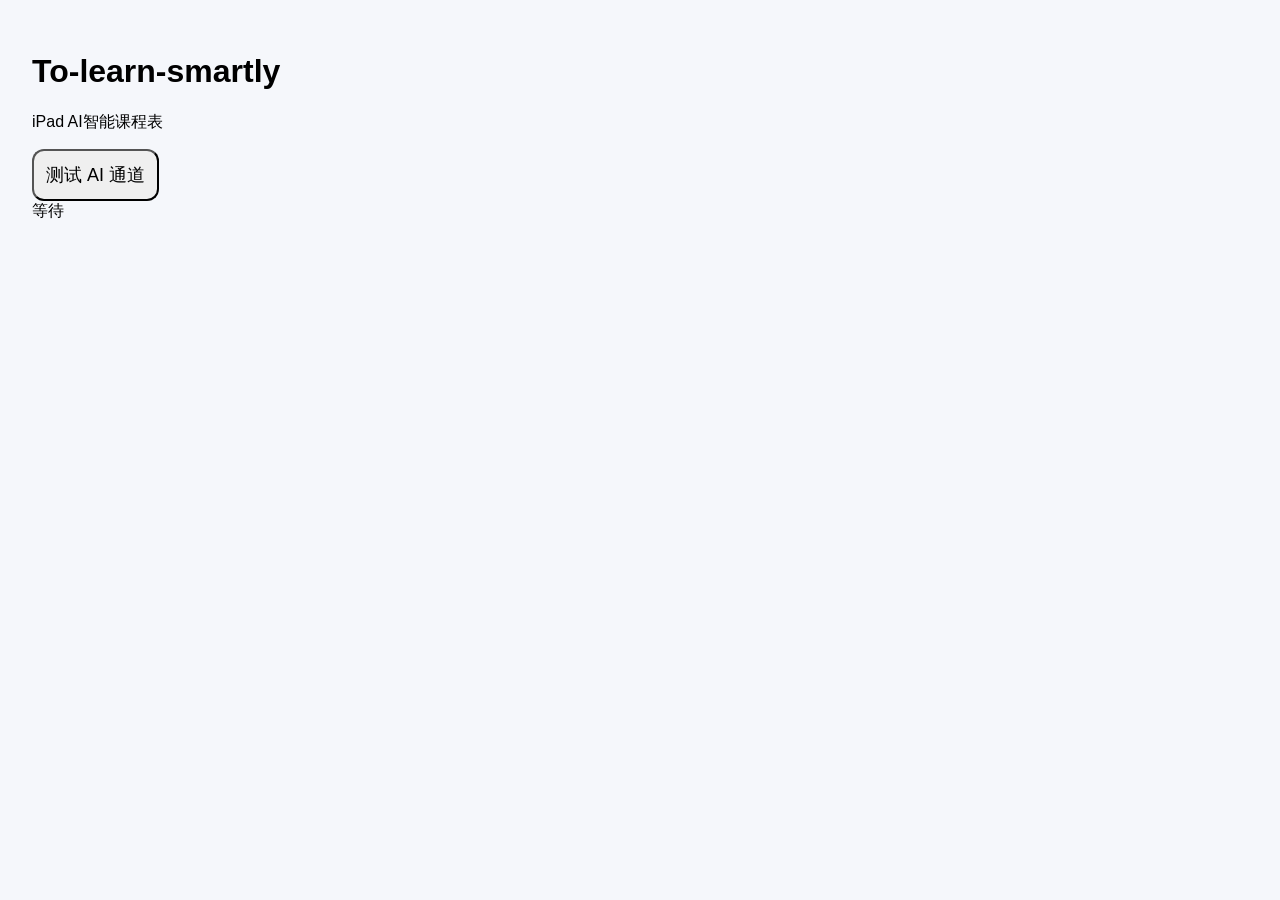
==== index.html @ 6a970fac "Add files via upload" ====
<!doctype html>
<html lang="zh-CN">
<head>
<meta charset="utf-8">
<meta name="viewport" content="width=device-width,initial-scale=1,viewport-fit=cover">
<title>To-learn-smartly</title>
<link rel="manifest" href="manifest.webmanifest">
<link rel="stylesheet" href="style.css">
</head>
<body>
<h1>To-learn-smartly</h1>
<p>iPad AI智能课程表</p>
<button id="aiBtn">测试 AI 通道</button>
<div id="status">等待</div>
<script src="config.js"></script>
<script src="ai.js"></script>
<script src="app.js"></script>
</body>
</html>
---- style.css ----
body{font-family:-apple-system,BlinkMacSystemFont,sans-serif;padding:24px;background:#f5f7fb}button{font-size:18px;padding:12px;border-radius:12px}
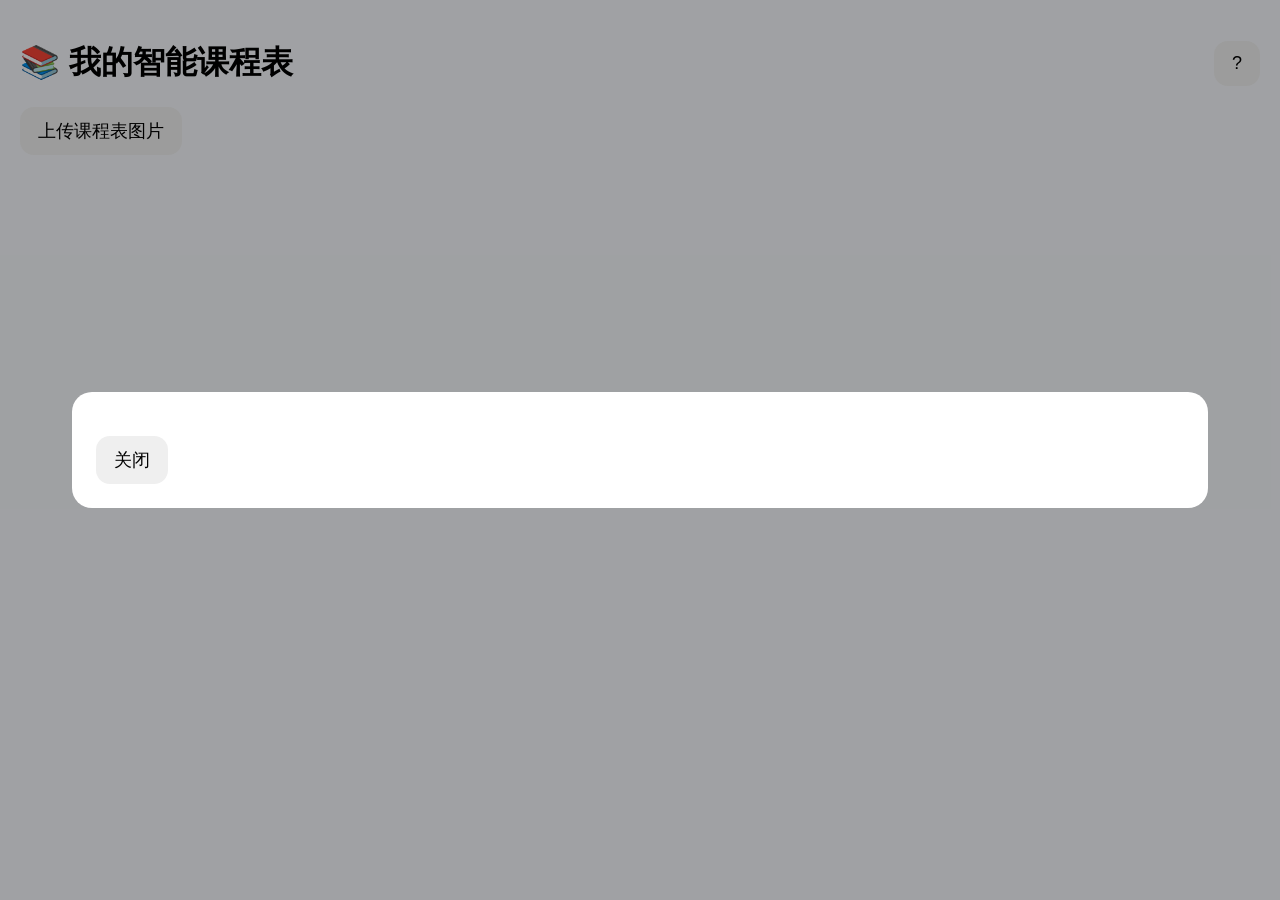
==== commit d6319b9a: "Add files via upload" ====
--- a/index.html
+++ b/index.html
@@ -1,19 +1,37 @@
-<!doctype html>
+<!DOCTYPE html>
 <html lang="zh-CN">
 <head>
-<meta charset="utf-8">
+<meta charset="UTF-8">
 <meta name="viewport" content="width=device-width,initial-scale=1,viewport-fit=cover">
 <title>To-learn-smartly</title>
+<link rel="stylesheet" href="style.css">
 <link rel="manifest" href="manifest.webmanifest">
-<link rel="stylesheet" href="style.css">
 </head>
 <body>
-<h1>To-learn-smartly</h1>
-<p>iPad AI智能课程表</p>
-<button id="aiBtn">测试 AI 通道</button>
-<div id="status">等待</div>
-<script src="config.js"></script>
-<script src="ai.js"></script>
+<header>
+<h1>📚 我的智能课程表</h1>
+<button id="helpBtn">?</button>
+</header>
+
+<main>
+<button id="uploadBtn">上传课程表图片</button>
+<input id="imageInput" type="file" accept="image/*" hidden>
+
+<section id="schedule"></section>
+</main>
+
+<div id="modal" class="hidden">
+<div class="dialog">
+<h2 id="modalTitle"></h2>
+<div id="modalBody"></div>
+<button id="closeModal">关闭</button>
+</div>
+</div>
+
+<script src="modules/storage.js"></script>
+<script src="modules/editor.js"></script>
+<script src="modules/help.js"></script>
+<script src="modules/ai.js"></script>
 <script src="app.js"></script>
 </body>
 </html>
--- a/style.css
+++ b/style.css
@@ -1 +1,39 @@
-body{font-family:-apple-system,BlinkMacSystemFont,sans-serif;padding:24px;background:#f5f7fb}button{font-size:18px;padding:12px;border-radius:12px}+body{
+font-family:-apple-system,BlinkMacSystemFont,"Segoe UI",sans-serif;
+background:#f5f7fb;
+margin:0;
+padding:20px;
+}
+header{
+display:flex;
+justify-content:space-between;
+align-items:center;
+}
+button{
+font-size:18px;
+padding:12px 18px;
+border-radius:14px;
+border:0;
+}
+.course{
+background:white;
+padding:16px;
+margin:12px 0;
+border-radius:18px;
+box-shadow:0 3px 10px #ddd;
+}
+.hidden{display:none}
+#modal{
+position:fixed;
+inset:0;
+background:rgba(0,0,0,.35);
+display:flex;
+align-items:center;
+justify-content:center;
+}
+.dialog{
+background:white;
+padding:24px;
+border-radius:20px;
+width:85%;
+}
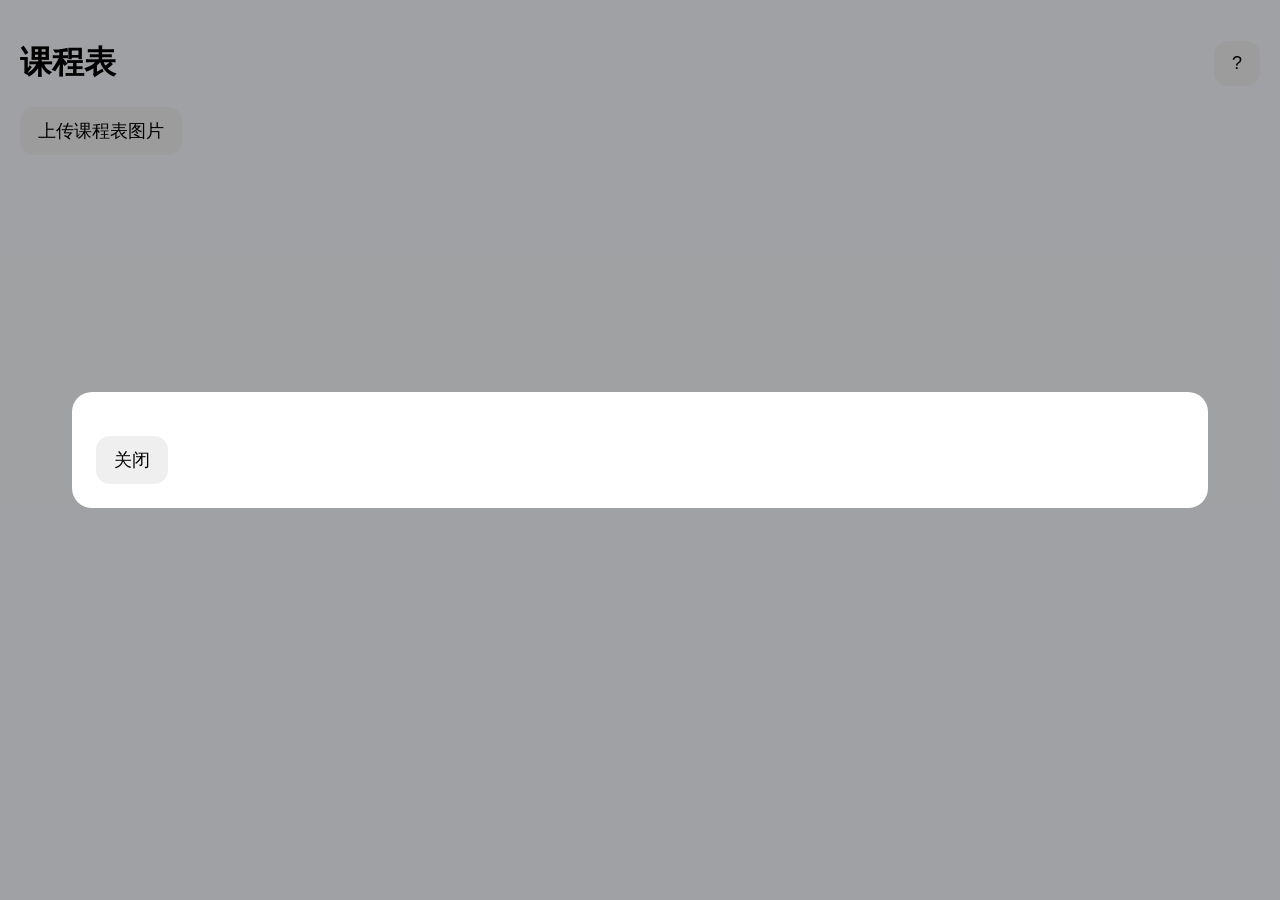
==== commit 76471492: "Update index.html" ====
--- a/index.html
+++ b/index.html
@@ -9,7 +9,7 @@
 </head>
 <body>
 <header>
-<h1>📚 我的智能课程表</h1>
+<h1>课程表</h1>
 <button id="helpBtn">?</button>
 </header>
 
@@ -24,13 +24,13 @@
 <div class="dialog">
 <h2 id="modalTitle"></h2>
 <div id="modalBody"></div>
-<button id="closeModal">关闭</button>
+<button id="closeModal" onclick="hideModal()">关闭</button>
 </div>
 </div>
 
 <script src="modules/storage.js"></script>
 <script src="modules/editor.js"></script>
-<script src="modules/help.js"></script>
+<script src="modules/help.js?v=2"></script>
 <script src="modules/ai.js"></script>
 <script src="app.js"></script>
 </body>
